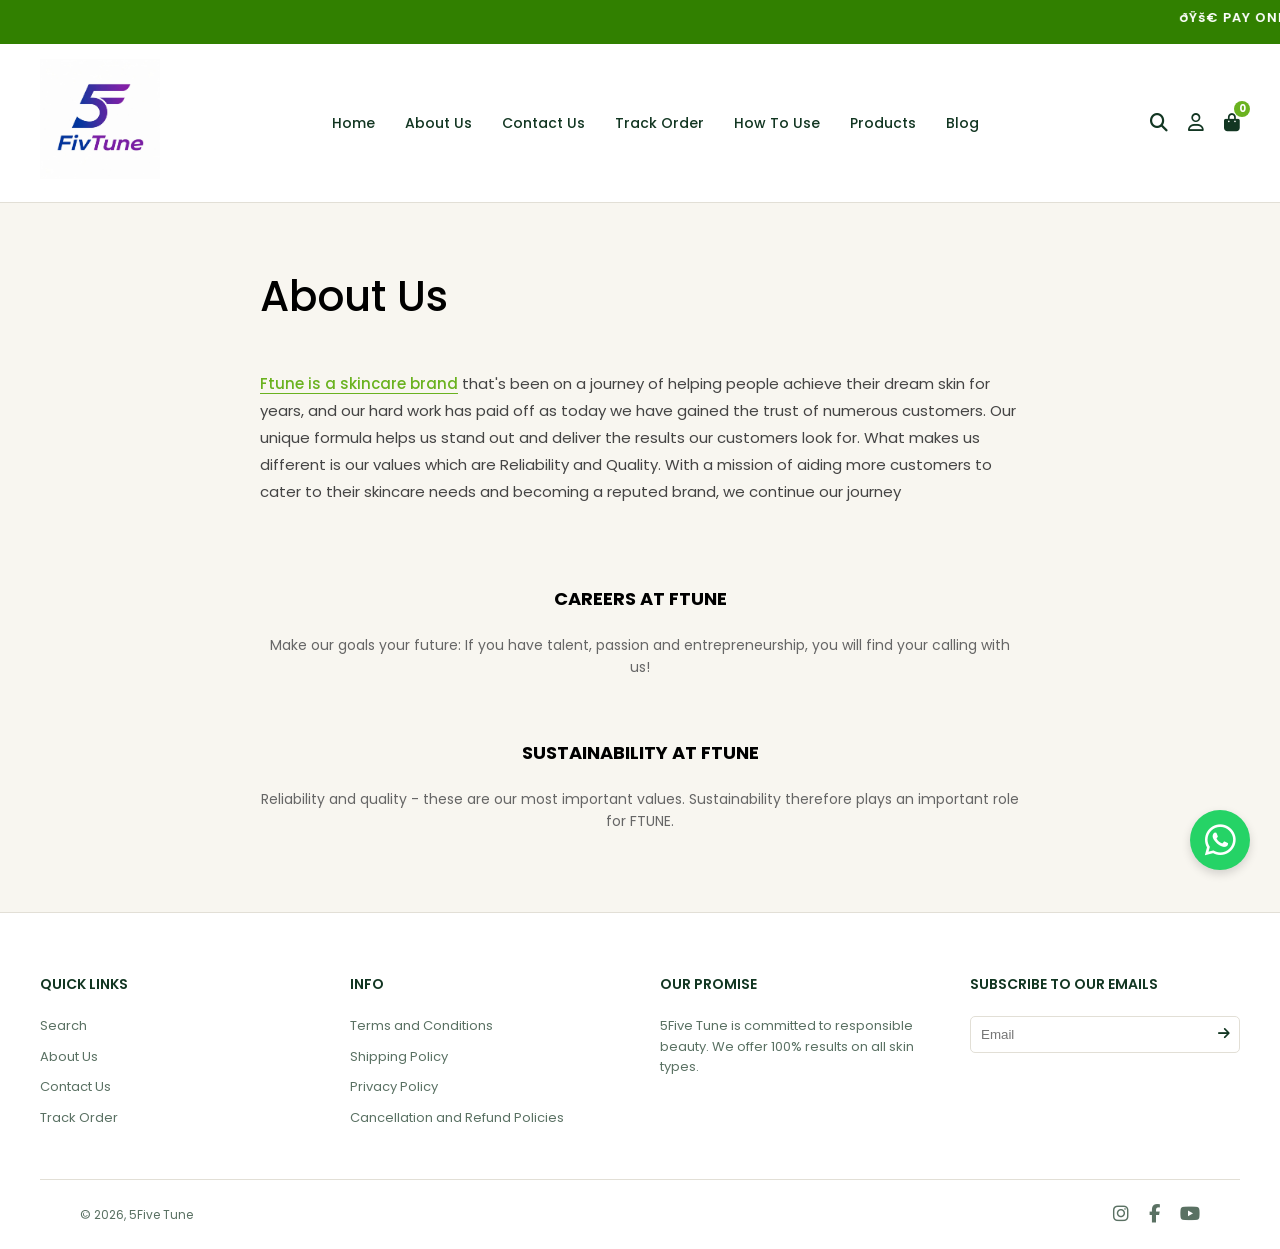
==== about.html @ 284f61d5 "Initial commit for static website demo" ====
<!DOCTYPE html>
<html lang="en">
<head>
    <meta charset="UTF-8">
    <meta name="viewport" content="width=device-width, initial-scale=1.0">
    <title>5Five Tune - Premium Skincare & Beauty</title>
    <!-- Fonts -->
    <link rel="preconnect" href="https://fonts.googleapis.com">
    <link rel="preconnect" href="https://fonts.gstatic.com" crossorigin>
    <link href="https://fonts.googleapis.com/css2?family=Poppins:wght@300;400;500;600;700&display=swap" rel="stylesheet">
    <!-- Font Awesome -->
    <link rel="stylesheet" href="https://cdnjs.cloudflare.com/ajax/libs/font-awesome/6.4.0/css/all.min.css">
    <!-- Custom CSS -->
    <link rel="stylesheet" href="assets/css/style.css">
</head>
<body>

<div style="background-color: #318000; color: white; padding: 8px 0; overflow: hidden; white-space: nowrap;">
    <marquee behavior="scroll" direction="left" scrollamount="6" style="font-size: 13px; font-weight: 600; letter-spacing: 1px;">
        ðŸš€ PAY ONLINE AND GET FREE SHIPPING ON ALL ORDERS! ðŸš€
    </marquee>
</div>
<header class="site-header">
    <div class="header-container">
        <div class="logo">
            <a href="index.html">
                <img src="assets/images/logo.jpeg" alt="5Five Tune Logo">
            </a>
        </div>
        <nav class="main-nav">
            <ul>
                <li><a href="index.html">Home</a></li>
                <li><a href="about.html">About Us</a></li>
                <li><a href="contact.html">Contact Us</a></li>
                <li><a href="track.html">Track Order</a></li>
                <li><a href="how-to-use.html">How To Use</a></li>
                <li><a href="shop.html">Products</a></li>
                <li><a href="blog.html">Blog</a></li>
            </ul>
        </nav>
        <div class="header-icons">
            <a href="#"><i class="fas fa-search"></i></a>
                            <a href="login.html"><i class="far fa-user"></i></a>
                        <a href="cart.html" style="position: relative;">
                <i class="fas fa-shopping-bag"></i>
                <span style="position: absolute; top: -8px; right: -10px; background-color: var(--primary-green); color: white; font-size: 10px; width: 16px; height: 16px; border-radius: 50%; display: flex; justify-content: center; align-items: center; font-weight: bold;">0</span>
            </a>
        </div>
    </div>
</header>

<div class="page-container" style="max-width: 800px; margin: 60px auto; padding: 0 20px;">
    <h1 style="font-size: 42px; font-weight: 500; margin-bottom: 40px; color: #000;">About Us</h1>

    <div style="font-size: 15px; color: #444; line-height: 1.8; margin-bottom: 80px;">
        <p style="margin-bottom: 20px;">
            <span style="color: var(--primary-green); font-weight: 500; text-decoration: underline; text-underline-offset: 4px;">Ftune is a skincare brand</span> that's been on a journey of helping people achieve their dream skin for years, and our hard work has paid off as today we have gained the trust of numerous customers. Our unique formula helps us stand out and deliver the results our customers look for. What makes us different is our values which are Reliability and Quality. With a mission of aiding more customers to cater to their skincare needs and becoming a reputed brand, we continue our journey
        </p>
    </div>

    <div style="text-align: center; margin-bottom: 60px;">
        <h2 style="font-size: 18px; font-weight: 700; text-transform: uppercase; margin-bottom: 20px; color: #000;">CAREERS AT FTUNE</h2>
        <p style="font-size: 14px; color: #666;">
            Make our goals your future: If you have talent, passion and entrepreneurship, you will find your calling with us!
        </p>
    </div>

    <div style="text-align: center; margin-bottom: 80px;">
        <h2 style="font-size: 18px; font-weight: 700; text-transform: uppercase; margin-bottom: 20px; color: #000;">SUSTAINABILITY AT FTUNE</h2>
        <p style="font-size: 14px; color: #666;">
            Reliability and quality - these are our most important values. Sustainability therefore plays an important role for FTUNE.
        </p>
    </div>
</div>

<footer class="site-footer">
    <div class="footer-container">
        <div class="footer-col">
            <h5>Quick links</h5>
            <ul>
                <li><a href="search.html">Search</a></li>
                <li><a href="about.html">About Us</a></li>
                <li><a href="contact.html">Contact Us</a></li>
                <li><a href="track.html">Track Order</a></li>
            </ul>
        </div>
        <div class="footer-col">
            <h5>Info</h5>
            <ul>
                <li><a href="#">Terms and Conditions</a></li>
                <li><a href="#">Shipping Policy</a></li>
                <li><a href="#">Privacy Policy</a></li>
                <li><a href="#">Cancellation and Refund Policies</a></li>
            </ul>
        </div>
        <div class="footer-col">
            <h5>Our promise</h5>
            <p style="font-size: 13px; color: var(--text-muted);">5Five Tune is committed to responsible beauty. We offer 100% results on all skin types.</p>
        </div>
        <div class="footer-col">
            <h5>Subscribe to our emails</h5>
            <form action="subscribe.html" method="POST" style="position: relative;">
                <input type="email" name="email" placeholder="Email" required style="padding-right: 40px;">
                <button type="submit" style="position: absolute; right: 10px; top: 10px; background: none; border: none; cursor: pointer; color: var(--text-dark);">
                    <i class="fas fa-arrow-right"></i>
                </button>
            </form>
        </div>
    </div>
    <div class="footer-bottom">
        <div style="max-width: 1400px; margin: 0 auto; display: flex; justify-content: space-between; align-items: center; padding: 0 40px;">
            <p>&copy; 2026, 5Five Tune</p>
            <div style="font-size: 18px;">
                <a href="#" style="margin-left: 15px;"><i class="fab fa-instagram"></i></a>
                <a href="#" style="margin-left: 15px;"><i class="fab fa-facebook-f"></i></a>
                <a href="#" style="margin-left: 15px;"><i class="fab fa-youtube"></i></a>
            </div>
        </div>
    </div>
    
    <!-- Floating WhatsApp Icon (as seen in screenshots) -->
    <a href="https://wa.me/918980344868" target="_blank" style="position: fixed; bottom: 30px; right: 30px; background-color: #25D366; color: white; width: 60px; height: 60px; border-radius: 50%; display: flex; justify-content: center; align-items: center; font-size: 35px; box-shadow: 0 4px 10px rgba(0,0,0,0.15); z-index: 1000;">
        <i class="fab fa-whatsapp"></i>
    </a>
</footer>

<!-- Scripts -->
<script src="assets/js/main.js"></script>
</body>
</html>
---- assets/css/style.css ----
/* assets/css/style.css - Ftune Theme Redesign */

@import url('https://fonts.googleapis.com/css2?family=Poppins:wght@300;400;500;600;700&display=swap');

:root {
    --bg-color: #F8F6F0; /* Cream background */
    --text-dark: #123622; /* Dark green text */
    --text-muted: #5A7163;
    --primary-green: #6ab21f; /* Vibrant green button */
    --primary-hover: #5a961a;
    --white: #FFFFFF;
    --border-color: #E2DFD6;
    --font-main: 'Poppins', sans-serif;
}

* {
    margin: 0;
    padding: 0;
    box-sizing: border-box;
}

body {
    font-family: var(--font-main);
    color: var(--text-dark);
    background-color: var(--bg-color);
    line-height: 1.6;
}

a {
    text-decoration: none;
    color: inherit;
    transition: all 0.3s ease;
}

ul {
    list-style: none;
}

/* Typography */
h1, h2, h3, h4, h5, h6 {
    color: var(--text-dark);
    font-weight: 600;
}

.section-title {
    font-size: 32px;
    margin-bottom: 40px;
    font-weight: 600;
}

/* Header */
.site-header {
    background-color: var(--white);
    position: sticky;
    top: 0;
    z-index: 1000;
    border-bottom: 1px solid var(--border-color);
}

.header-container {
    max-width: 1400px;
    margin: 0 auto;
    padding: 15px 40px;
    display: flex;
    justify-content: space-between;
    align-items: center;
}

.logo img {
    height: 120px; /* Increased size */
    object-fit: contain;
    mix-blend-mode: multiply; /* Removes white background from JPEG */
}

.main-nav ul {
    display: flex;
    gap: 30px;
}

.main-nav a {
    font-size: 14px;
    font-weight: 500;
    text-transform: capitalize;
    color: var(--text-dark);
}

.main-nav a:hover {
    color: var(--primary-green);
}

.header-icons {
    display: flex;
    gap: 20px;
    align-items: center;
}

.header-icons a {
    font-size: 18px;
    color: var(--text-dark);
    position: relative;
}

.header-icons a:hover {
    color: var(--primary-green);
}

/* Buttons */
.btn {
    display: inline-block;
    padding: 10px 25px;
    font-family: var(--font-main);
    font-size: 14px;
    font-weight: 600;
    border-radius: 30px;
    cursor: pointer;
    transition: all 0.3s ease;
    text-align: center;
}

.btn-solid {
    background-color: var(--primary-green);
    color: var(--white);
    border: 2px solid var(--primary-green);
}

.btn-solid:hover {
    background-color: var(--primary-hover);
    border-color: var(--primary-hover);
}

.btn-outline {
    background-color: transparent;
    color: var(--primary-green);
    border: 2px solid var(--primary-green);
}

.btn-outline:hover {
    background-color: var(--primary-green);
    color: var(--white);
}

/* Hero Section */
.hero-section {
    background-color: var(--bg-color);
    padding: 60px 40px;
    display: flex;
    align-items: center;
    min-height: 500px;
    position: relative;
}

.hero-text {
    flex: 1;
    z-index: 2;
    padding-left: 5%;
}

.hero-text h1 {
    font-size: 64px;
    line-height: 1.1;
    margin-bottom: 10px;
}

.hero-text .highlight {
    background-color: var(--primary-green);
    color: var(--white);
    padding: 0 15px;
    border-radius: 30px;
    display: inline-block;
    margin-bottom: 30px;
}

.hero-image {
    flex: 1.5;
    position: relative;
    display: flex;
    justify-content: center;
    align-items: center;
}

.hero-image img {
    max-width: 100%;
    height: auto;
}

/* Products Grid */
.collection-section {
    padding: 60px 40px;
    max-width: 1400px;
    margin: 0 auto;
}

.product-grid {
    display: grid;
    grid-template-columns: repeat(auto-fill, minmax(220px, 1fr));
    gap: 30px;
}

.product-card {
    text-align: center;
    background: transparent;
}

.product-image-wrapper {
    background-color: var(--white);
    border-radius: 15px;
    padding: 20px;
    position: relative;
    margin-bottom: 15px;
    height: 250px;
    display: flex;
    justify-content: center;
    align-items: center;
    box-shadow: 0 4px 15px rgba(0,0,0,0.02);
}

.product-image-wrapper img {
    max-width: 100%;
    max-height: 100%;
    object-fit: contain;
}

.badge {
    position: absolute;
    bottom: 10px;
    left: 10px;
    background-color: #4A6FFF; /* Blue sale badge from ref */
    color: white;
    font-size: 12px;
    padding: 3px 10px;
    border-radius: 15px;
}

.product-title {
    font-size: 15px;
    font-weight: 500;
    margin-bottom: 5px;
    min-height: 45px;
}

.product-price-wrapper {
    margin-bottom: 15px;
}

.old-price {
    text-decoration: line-through;
    color: var(--text-muted);
    font-size: 14px;
    margin-right: 5px;
}

.new-price {
    font-weight: 600;
    font-size: 16px;
}

/* Our Products Cards */
.our-products-grid {
    display: grid;
    grid-template-columns: repeat(3, 1fr);
    gap: 30px;
}

.feature-card {
    background-color: var(--white);
    border-radius: 20px;
    padding: 30px;
    box-shadow: 0 4px 15px rgba(0,0,0,0.02);
}

.feature-card .image-container {
    height: 250px;
    display: flex;
    justify-content: center;
    align-items: center;
    margin-bottom: 20px;
    background-color: #f9f9f9;
    border-radius: 15px;
}

.feature-card img {
    max-width: 80%;
    max-height: 80%;
}

.feature-list {
    text-align: left;
    margin-bottom: 20px;
}

.feature-list li {
    font-size: 13px;
    margin-bottom: 8px;
    display: flex;
    align-items: center;
    gap: 8px;
}

.feature-list li i {
    color: var(--primary-green);
}

/* Text Block */
.text-block-section {
    text-align: center;
    max-width: 800px;
    margin: 80px auto;
    padding: 0 20px;
}

.text-block-section p {
    font-size: 14px;
    color: var(--text-muted);
    margin-bottom: 15px;
}

/* Routines */
.routine-grid {
    display: grid;
    grid-template-columns: repeat(3, 1fr);
    gap: 20px;
    margin-bottom: 50px;
}

.routine-step {
    background-color: var(--white);
    border-radius: 15px;
    overflow: hidden;
    text-align: center;
}

.routine-step img {
    width: 100%;
    height: 300px;
    object-fit: contain;
}

.routine-info {
    padding: 20px;
}

.routine-info h4 {
    margin-bottom: 10px;
    font-size: 16px;
}

.routine-info p {
    font-size: 13px;
    color: var(--text-muted);
}

/* Blogs */
.blog-grid {
    display: grid;
    grid-template-columns: repeat(3, 1fr);
    gap: 30px;
}

.blog-card {
    background-color: #F0EBE1; /* Slightly darker cream */
    padding: 30px;
    border-radius: 10px;
}

.blog-card h4 {
    font-size: 16px;
    margin-bottom: 15px;
}

.blog-card p {
    font-size: 13px;
    color: var(--text-muted);
}

/* Footer */
.site-footer {
    background-color: var(--white);
    padding: 60px 40px 20px;
    border-top: 1px solid var(--border-color);
}

.footer-container {
    max-width: 1400px;
    margin: 0 auto;
    display: grid;
    grid-template-columns: repeat(4, 1fr);
    gap: 40px;
    margin-bottom: 40px;
}

.footer-col h5 {
    font-size: 14px;
    margin-bottom: 20px;
    text-transform: uppercase;
}

.footer-col ul li {
    margin-bottom: 10px;
    font-size: 13px;
    color: var(--text-muted);
}

.footer-col input {
    width: 100%;
    padding: 10px;
    border: 1px solid var(--border-color);
    border-radius: 5px;
    margin-bottom: 10px;
}

.footer-bottom {
    text-align: center;
    padding-top: 20px;
    border-top: 1px solid var(--border-color);
    color: var(--text-muted);
    font-size: 12px;
}

/* Product Details Page */
.product-details-container {
    max-width: 1400px;
    margin: 40px auto;
    padding: 0 40px;
    display: grid;
    grid-template-columns: 1fr 1fr;
    gap: 60px;
    align-items: start;
}

.product-gallery {
    display: flex;
    flex-direction: column;
    gap: 20px;
}

.product-gallery img {
    width: 100%;
    border-radius: 10px;
    background-color: var(--white);
    object-fit: cover;
}

.product-info {
    position: sticky;
    top: 100px;
}

.review-stars {
    color: #ffb400;
    font-size: 14px;
    margin-bottom: 10px;
}

.review-stars span {
    color: var(--text-muted);
    margin-left: 5px;
}

.product-info h1 {
    font-size: 36px;
    margin-bottom: 20px;
    font-weight: 500;
}

.product-price-section {
    display: flex;
    align-items: center;
    gap: 15px;
    margin-bottom: 30px;
}

.product-price-section .old-price {
    font-size: 16px;
}

.product-price-section .new-price {
    font-size: 24px;
}

.qty-selector {
    display: inline-flex;
    align-items: center;
    border: 1px solid var(--border-color);
    border-radius: 5px;
    margin-bottom: 20px;
}

.qty-btn {
    background: none;
    border: none;
    padding: 10px 20px;
    cursor: pointer;
    font-size: 16px;
    color: var(--text-dark);
}

.qty-input {
    width: 50px;
    text-align: center;
    border: none;
    font-size: 16px;
    background: transparent;
}

.product-actions {
    display: flex;
    flex-direction: column;
    gap: 15px;
    margin-bottom: 40px;
}

.product-actions .btn {
    width: 100%;
    padding: 15px;
    font-size: 16px;
}

/* Accordions */
details {
    border-bottom: 1px solid var(--border-color);
    padding: 15px 0;
}

details:first-of-type {
    border-top: 1px solid var(--border-color);
}

summary {
    font-weight: 500;
    cursor: pointer;
    display: flex;
    justify-content: space-between;
    align-items: center;
    list-style: none;
}

summary::-webkit-details-marker {
    display: none;
}

summary::after {
    content: '\f078';
    font-family: 'Font Awesome 6 Free';
    font-weight: 900;
    font-size: 12px;
    transition: transform 0.3s ease;
}

details[open] summary::after {
    transform: rotate(180deg);
}

.accordion-content {
    padding-top: 15px;
    color: var(--text-muted);
    font-size: 14px;
    line-height: 1.8;
}

.product-description-text {
    margin: 30px 0;
    font-size: 14px;
    line-height: 1.8;
    color: var(--text-muted);
}

.share-link {
    display: inline-flex;
    align-items: center;
    gap: 5px;
    color: var(--primary-green);
    font-size: 14px;
    margin-bottom: 40px;
}

/* Reviews Section */
.customer-reviews-section {
    margin-top: 50px;
    border-top: 1px solid var(--border-color);
    padding-top: 40px;
}

.reviews-header {
    text-align: center;
    margin-bottom: 40px;
}

.rating-bars {
    max-width: 400px;
    margin: 20px auto;
}

.rating-row {
    display: flex;
    align-items: center;
    gap: 10px;
    margin-bottom: 8px;
    font-size: 12px;
}

.rating-row .stars {
    color: #ffb400;
    width: 80px;
}

.rating-bar-container {
    flex: 1;
    height: 8px;
    background-color: #E2DFD6;
    border-radius: 4px;
    overflow: hidden;
}

.rating-bar-fill {
    height: 100%;
    background-color: #ff9900;
}

.review-item {
    padding: 30px 0;
    border-bottom: 1px solid var(--border-color);
}

.review-item .stars {
    color: #ffb400;
    font-size: 14px;
    margin-bottom: 10px;
}

.reviewer-name {
    font-weight: 500;
    display: flex;
    align-items: center;
    gap: 10px;
    margin-bottom: 15px;
}

.verified-badge {
    background-color: #ff9900;
    color: white;
    font-size: 10px;
    padding: 2px 6px;
    border-radius: 3px;
    text-transform: uppercase;
}

.review-title {
    font-weight: 600;
    margin-bottom: 10px;
}

.review-body {
    color: var(--text-muted);
    font-size: 14px;
}

/* Sticky Bottom Bar */
.sticky-add-to-cart {
    position: fixed;
    bottom: 0;
    left: 0;
    width: 100%;
    background-color: var(--white);
    border-top: 1px solid var(--border-color);
    padding: 15px 40px;
    display: flex;
    justify-content: space-between;
    align-items: center;
    z-index: 999;
    box-shadow: 0 -4px 15px rgba(0,0,0,0.05);
}

.sticky-product-info {
    display: flex;
    align-items: center;
    gap: 20px;
}

.sticky-product-info img {
    width: 50px;
    height: 50px;
    object-fit: cover;
    border-radius: 5px;
}

.sticky-actions {
    display: flex;
    align-items: center;
    gap: 20px;
}
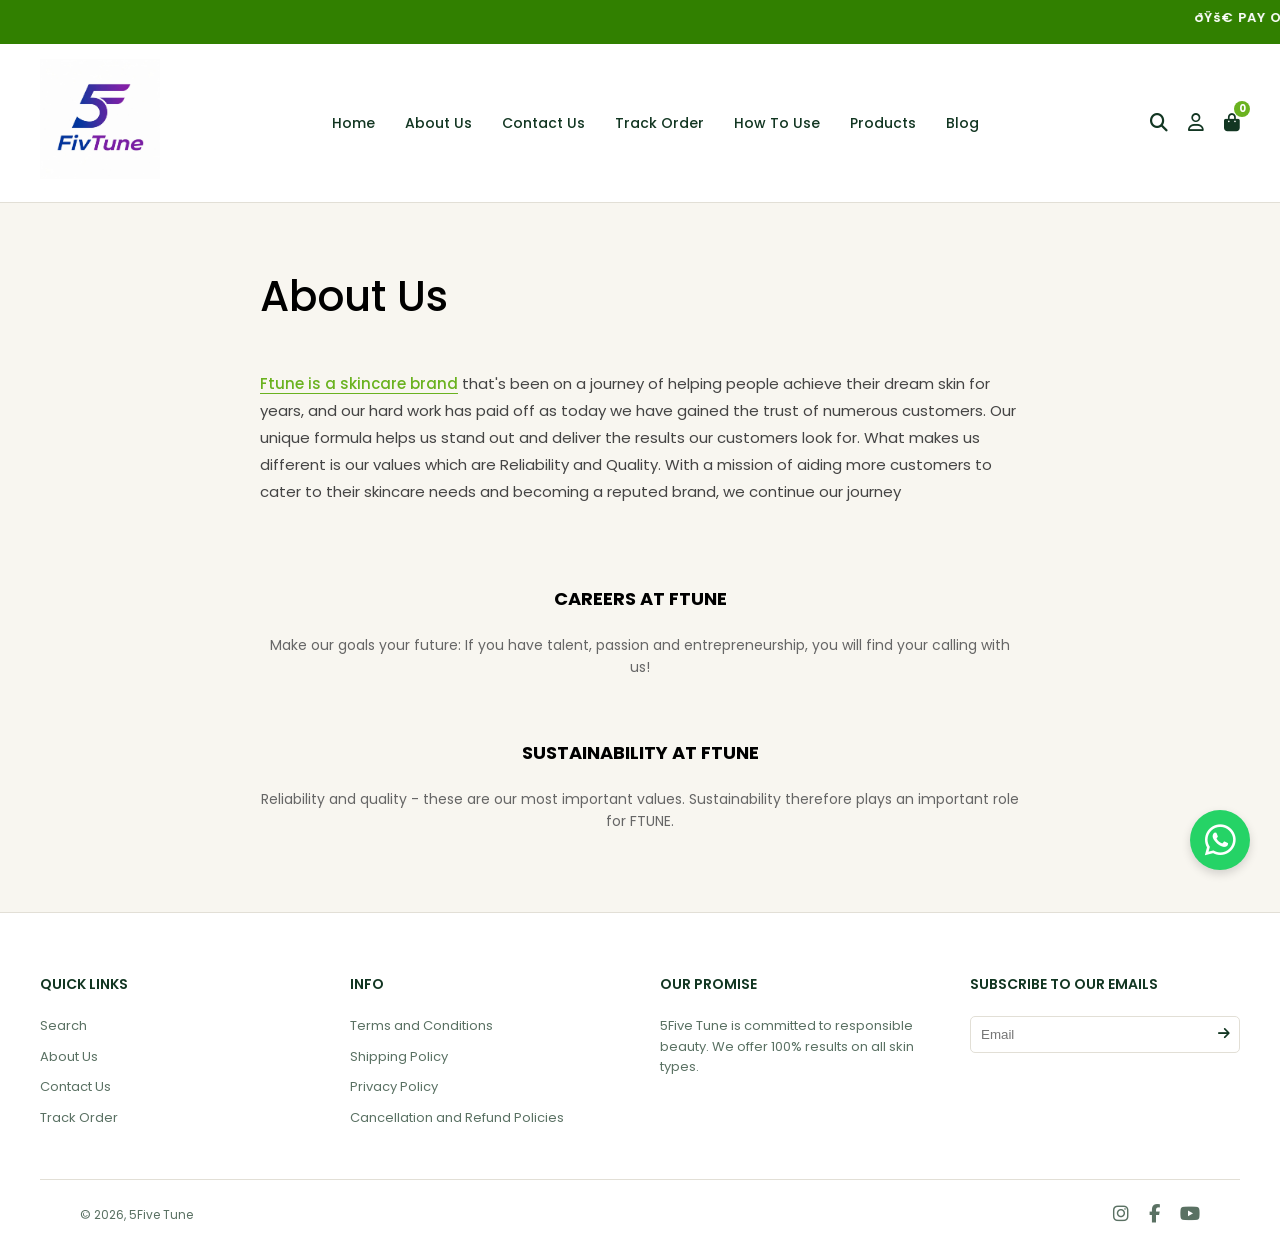
==== commit 95b29953: "Added mobile responsiveness" ====
--- a/about.html
+++ b/about.html
@@ -38,6 +38,9 @@
                 <li><a href="blog.html">Blog</a></li>
             </ul>
         </nav>
+        <div class="mobile-menu-toggle" id="mobile-menu-toggle" style="display: none; font-size: 24px; cursor: pointer;">
+            <i class="fas fa-bars"></i>
+        </div>
         <div class="header-icons">
             <a href="#"><i class="fas fa-search"></i></a>
                             <a href="login.html"><i class="far fa-user"></i></a>
@@ -126,5 +129,16 @@
 
 <!-- Scripts -->
 <script src="assets/js/main.js"></script>
+<script>
+    document.addEventListener('DOMContentLoaded', function() {
+        const toggle = document.getElementById('mobile-menu-toggle');
+        const nav = document.querySelector('.main-nav');
+        if(toggle && nav) {
+            toggle.addEventListener('click', function() {
+                nav.classList.toggle('active');
+            });
+        }
+    });
+</script>
 </body>
 </html>
--- a/assets/css/style.css
+++ b/assets/css/style.css
@@ -688,3 +688,62 @@
     align-items: center;
     gap: 20px;
 }
+
+/* Mobile Responsiveness */
+@media (max-width: 768px) {
+    .header-container {
+        flex-wrap: wrap;
+    }
+    #mobile-menu-toggle {
+        display: block !important;
+    }
+    .main-nav {
+        order: 4;
+        width: 100%;
+        display: none;
+    }
+    .main-nav.active {
+        display: block;
+    }
+    .main-nav ul {
+        flex-direction: column;
+        align-items: center;
+        padding: 15px 0;
+        background: var(--white);
+        box-shadow: 0 4px 6px rgba(0,0,0,0.05);
+        border-radius: 10px;
+        margin-top: 15px;
+    }
+    .main-nav ul li {
+        margin: 10px 0;
+    }
+    
+    .product-grid,
+    .our-products-grid,
+    .routine-grid,
+    .blog-grid,
+    .footer-container {
+        grid-template-columns: 1fr !important;
+        gap: 20px;
+    }
+
+    .footer-container {
+        text-align: center;
+    }
+    
+    .footer-bottom > div {
+        flex-direction: column;
+        gap: 20px;
+    }
+
+    /* Cart and Checkout responsiveness */
+    .cart-wrapper,
+    .checkout-wrapper {
+        flex-direction: column !important;
+    }
+    
+    /* Track order elements */
+    .track-wrapper {
+        flex-direction: column !important;
+    }
+}
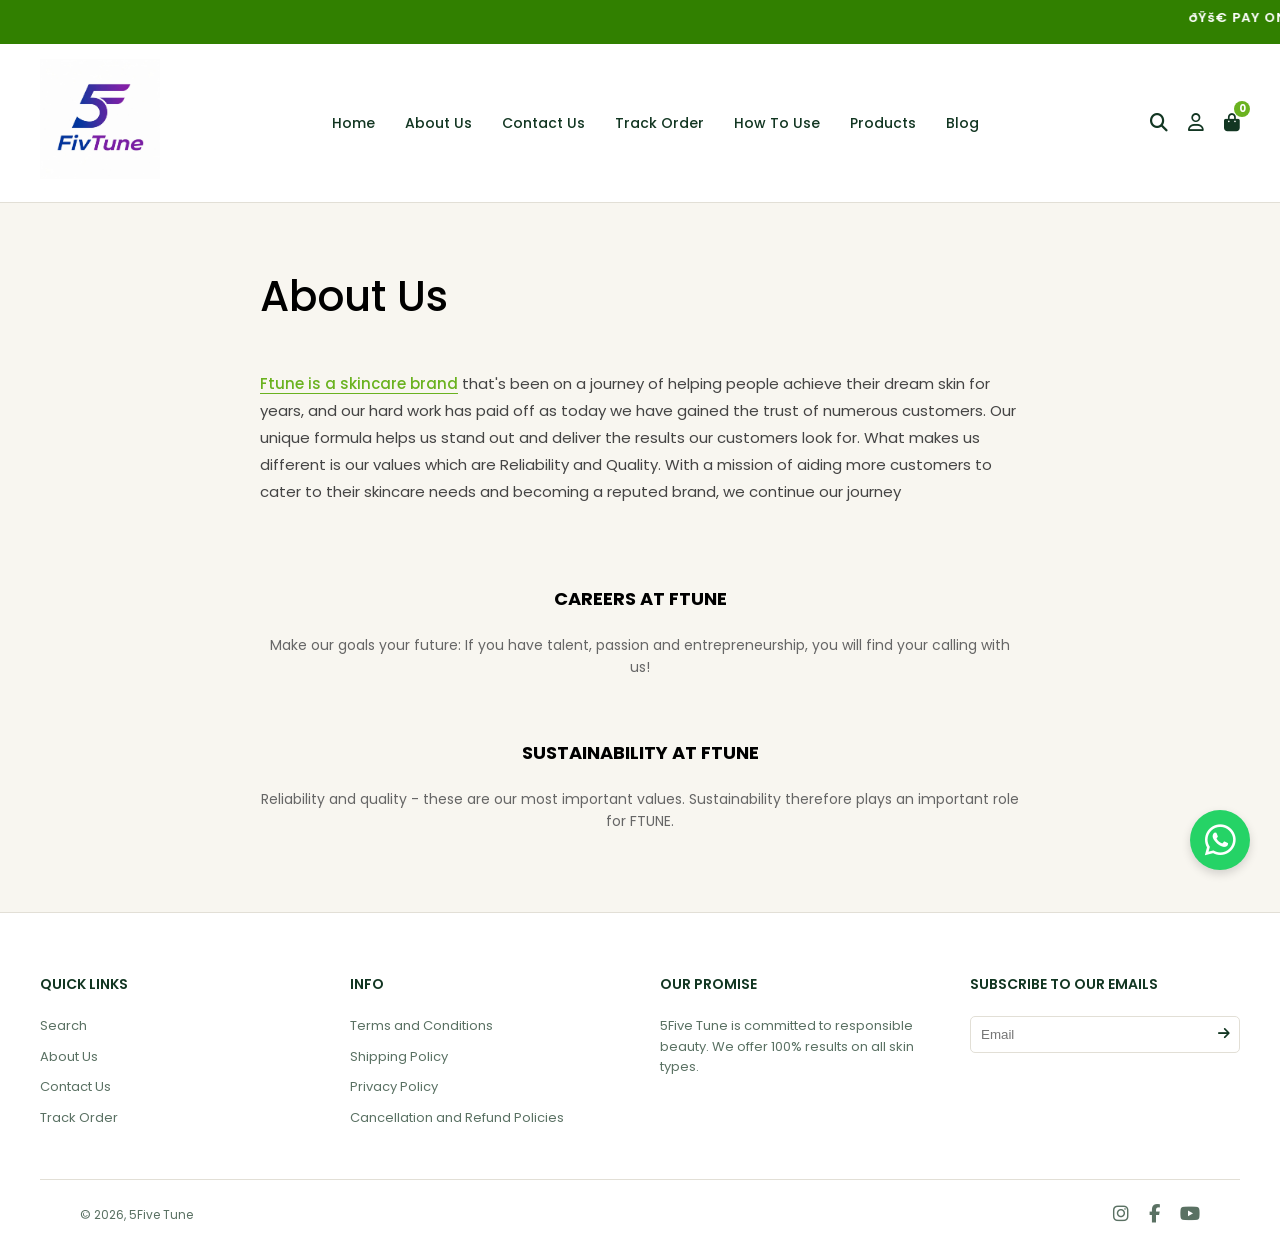
==== commit d2048d69: "Fix form POST to GET for static hosting" ====
--- a/about.html
+++ b/about.html
@@ -102,7 +102,7 @@
         </div>
         <div class="footer-col">
             <h5>Subscribe to our emails</h5>
-            <form action="subscribe.html" method="POST" style="position: relative;">
+            <form action="subscribe.html" method="GET" style="position: relative;">
                 <input type="email" name="email" placeholder="Email" required style="padding-right: 40px;">
                 <button type="submit" style="position: absolute; right: 10px; top: 10px; background: none; border: none; cursor: pointer; color: var(--text-dark);">
                     <i class="fas fa-arrow-right"></i>
